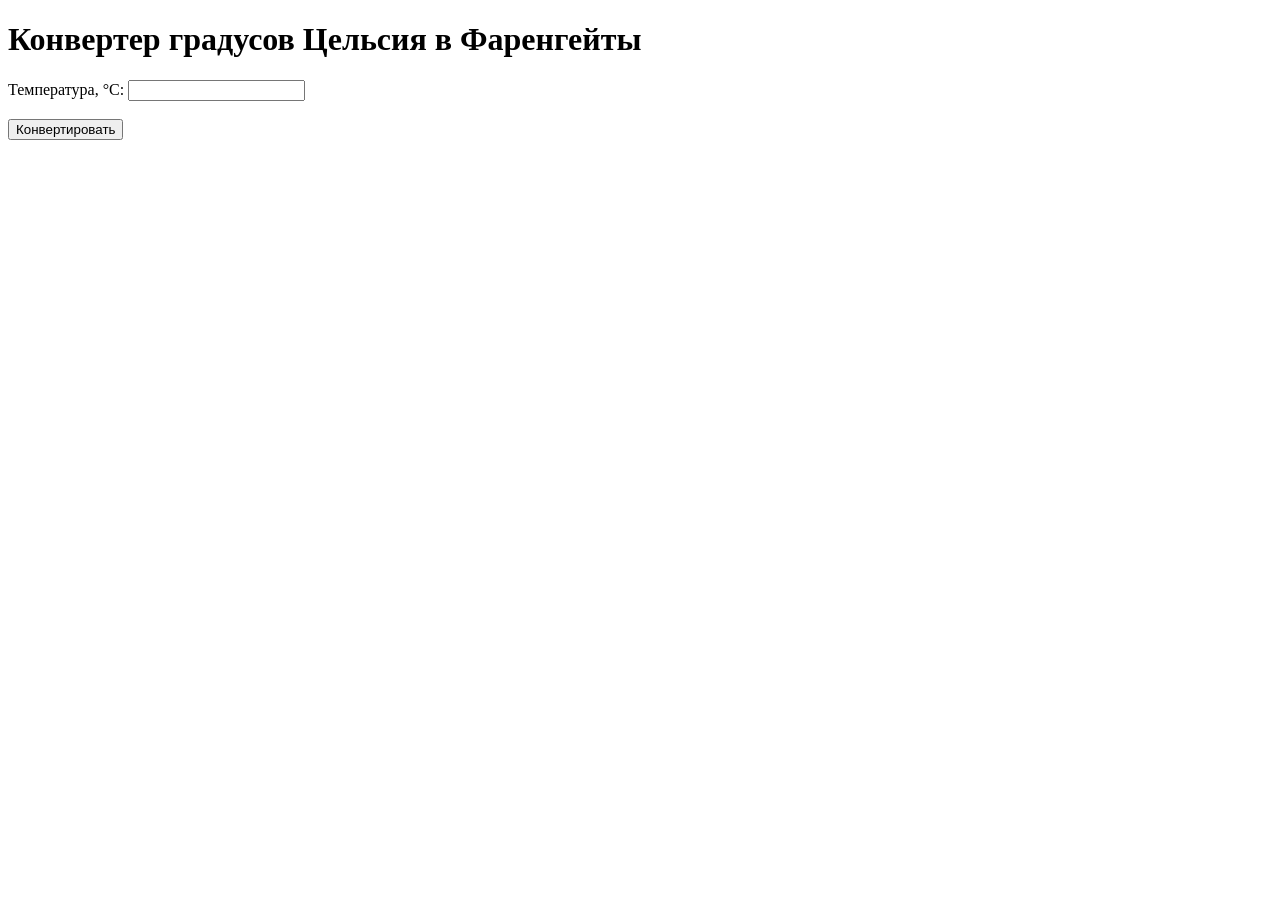
==== lab2/src/main/webapp/temperature.html @ 9a8711f4 "init (1-2-3 лаб работы)" ====
<!DOCTYPE html>
<html>
<head>
<meta charset="UTF-8">
<title>Конвертер температуры</title>
</head>

<body>

<h1>Конвертер градусов Цельсия в Фаренгейты</h1>

<form method="post" action="convert">

<label>Температура, &deg;C:</label>
<input type="number" name="celsius" step="any">

<br><br>

<button type="submit">Конвертировать</button>

</form>

</body>
</html>
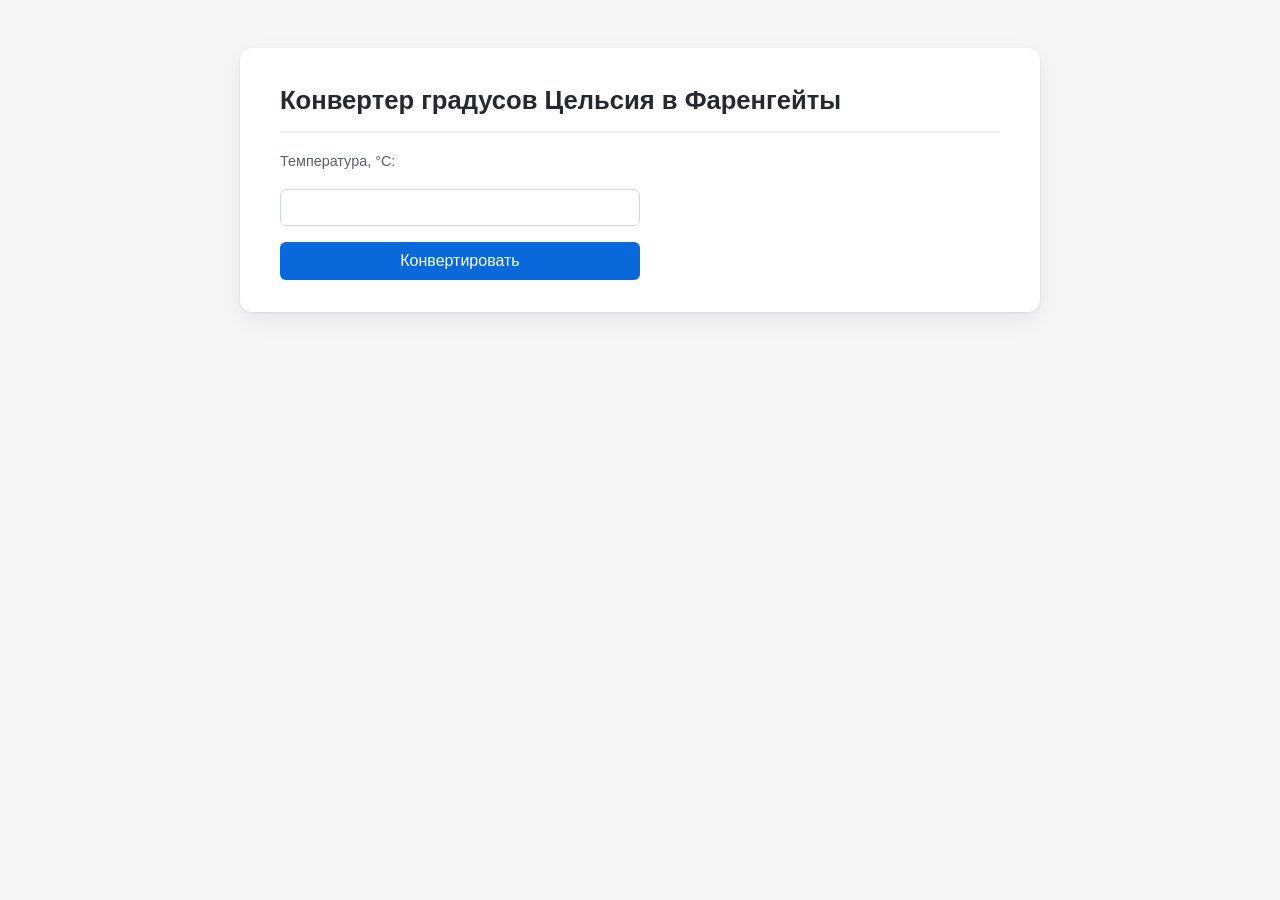
==== commit b6365308: "лаб 6-7 варианты 4 и 9" ====
--- a/lab2/src/main/webapp/temperature.html
+++ b/lab2/src/main/webapp/temperature.html
@@ -3,6 +3,7 @@
 <head>
 <meta charset="UTF-8">
 <title>Конвертер температуры</title>
+<link rel="stylesheet" href="style.css">
 </head>
 
 <body>
@@ -14,8 +15,6 @@
 <label>Температура, &deg;C:</label>
 <input type="number" name="celsius" step="any">
 
-<br><br>
-
 <button type="submit">Конвертировать</button>
 
 </form>
--- a/lab2/src/main/webapp/style.css
+++ b/lab2/src/main/webapp/style.css
@@ -0,0 +1,18 @@
+html { background: #f4f5f7; }
+body { font-family: -apple-system, "Segoe UI", Roboto, sans-serif; max-width: 720px; margin: 3rem auto; padding: 2rem 2.5rem; background: #fff; color: #24292f; line-height: 1.6; border-radius: 12px; box-shadow: 0 1px 3px rgba(0,0,0,.08), 0 8px 24px rgba(0,0,0,.06); }
+h1 { font-size: 1.6rem; margin-top: 0; padding-bottom: .6rem; border-bottom: 2px solid #eaecef; }
+h2 { font-size: 1.2rem; color: #57606a; }
+table { border-collapse: collapse; width: 100%; margin: 1.25rem 0; border: none; }
+th, td { padding: .6rem .9rem; text-align: left; border-bottom: 1px solid #eaecef; }
+th { background: #f6f8fa; font-weight: 600; border-bottom: 2px solid #e1e4e8; }
+tr:hover td { background: #fafbfc; }
+form { display: flex; flex-direction: column; gap: 1rem; max-width: 360px; margin-top: 1rem; }
+label { font-weight: 500; font-size: .9rem; color: #57606a; }
+input { padding: .55rem .7rem; border: 1px solid #d0d7de; border-radius: 6px; font-size: 1rem; }
+input:focus { outline: none; border-color: #0969da; box-shadow: 0 0 0 3px rgba(9,105,218,.15); }
+button { padding: .6rem 1.1rem; background: #0969da; color: #fff; border: none; border-radius: 6px; font-size: 1rem; font-weight: 500; cursor: pointer; transition: background .15s; }
+button:hover { background: #0757ba; }
+a { color: #0969da; text-decoration: none; font-weight: 500; }
+a:hover { text-decoration: underline; }
+strong { color: #1a7f37; }
+p { margin: .75rem 0; }
